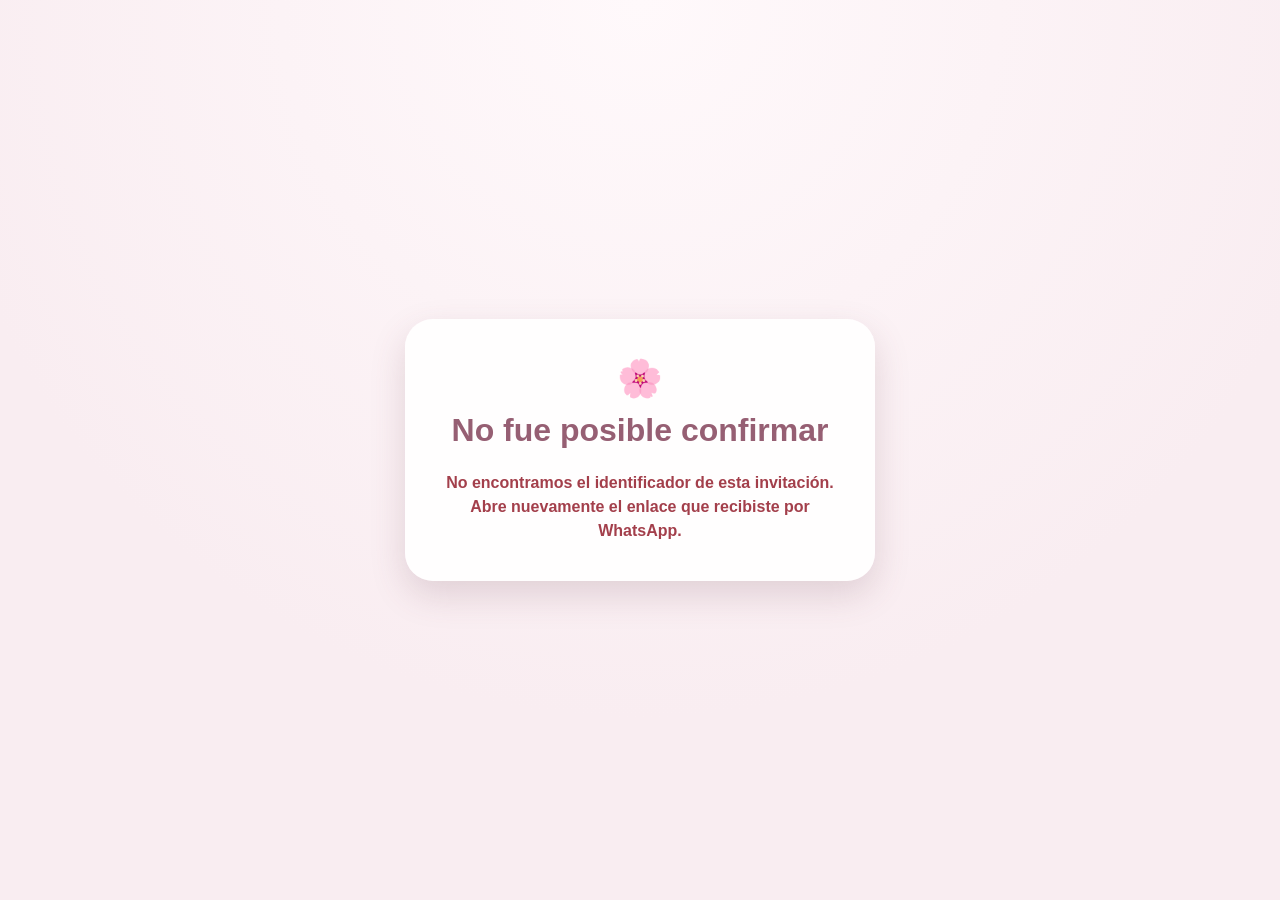
==== confirmar.html @ a8768b79 "Update confirmar.html" ====
<!DOCTYPE html>
<html lang="es">
<head>
    <meta charset="UTF-8">

    <meta
        name="viewport"
        content="width=device-width, initial-scale=1.0"
    >

    <title>Confirmar asistencia</title>

    <style>
        :root {
            --rosa-fondo: #f9edf1;
            --rosa-principal: #c8849c;
            --rosa-oscuro: #965f73;
            --texto: #5f4b52;
            --blanco: #ffffff;
            --error: #a33f4b;
            --sombra: 0 14px 35px rgba(109, 65, 82, 0.18);
        }

        * {
            box-sizing: border-box;
        }

        body {
            margin: 0;
            min-height: 100vh;
            padding: 24px;
            display: flex;
            align-items: center;
            justify-content: center;
            background:
                radial-gradient(
                    circle at top,
                    #fff9fb 0%,
                    var(--rosa-fondo) 65%
                );
            color: var(--texto);
            font-family: Arial, Helvetica, sans-serif;
        }

        .tarjeta {
            width: min(100%, 470px);
            padding: 38px 26px;
            border-radius: 28px;
            background: rgba(255, 255, 255, 0.94);
            text-align: center;
            box-shadow: var(--sombra);
        }

        .decoracion {
            margin-bottom: 12px;
            font-size: 2.3rem;
        }

        h1 {
            margin: 0 0 14px;
            color: var(--rosa-oscuro);
            font-size: 2rem;
        }

        .nombre {
            margin: 0 0 10px;
            color: var(--rosa-principal);
            font-size: 1.35rem;
            font-weight: bold;
        }

        .texto {
            margin: 8px auto;
            line-height: 1.6;
        }

        .limite {
            margin: 22px 0;
            padding: 18px;
            border-radius: 18px;
            background: var(--rosa-fondo);
        }

        .limite strong {
            display: block;
            margin: 6px 0;
            color: var(--rosa-oscuro);
            font-size: 2.6rem;
        }

        .opciones {
            display: flex;
            flex-wrap: wrap;
            justify-content: center;
            gap: 12px;
            margin: 28px 0;
        }

        .opcion {
            position: relative;
        }

        .opcion input {
            position: absolute;
            opacity: 0;
            pointer-events: none;
        }

        .opcion label {
            width: 58px;
            height: 58px;
            display: flex;
            align-items: center;
            justify-content: center;
            border: 1px solid var(--rosa-principal);
            border-radius: 50%;
            background: var(--blanco);
            color: var(--rosa-oscuro);
            font-size: 1.1rem;
            font-weight: bold;
            cursor: pointer;
            transition: 0.2s ease;
        }

        .opcion input:checked + label {
            background: var(--rosa-principal);
            color: var(--blanco);
            transform: scale(1.08);
        }

        button {
            width: 100%;
            min-height: 52px;
            border: none;
            border-radius: 999px;
            background: var(--rosa-principal);
            color: var(--blanco);
            font-size: 1rem;
            font-weight: bold;
            cursor: pointer;
            box-shadow: var(--sombra);
        }

        button:disabled {
            opacity: 0.5;
            cursor: not-allowed;
        }

        .mensaje {
            min-height: 28px;
            margin: 22px 0 0;
            line-height: 1.5;
            font-weight: bold;
        }

        .mensaje.error {
            color: var(--error);
        }

        .oculto {
            display: none;
        }

        .cargador {
            width: 46px;
            height: 46px;
            margin: 20px auto;
            border: 5px solid rgba(200, 132, 156, 0.25);
            border-top-color: var(--rosa-principal);
            border-radius: 50%;
            animation: girar 0.9s linear infinite;
        }

        @keyframes girar {
            to {
                transform: rotate(360deg);
            }
        }
    </style>
</head>

<body>

    <main class="tarjeta">

        <div class="decoracion">🌸</div>

        <section id="cargando">
            <h1>Confirmando asistencia</h1>

            <p class="texto">
                Estamos consultando los datos de tu invitación.
            </p>

            <div class="cargador"></div>
        </section>

        <section id="contenido" class="oculto">
            <h1>Confirmación de asistencia</h1>

            <p id="nombreInvitado" class="nombre"></p>

            <p class="texto">
                Nos encantará contar con tu presencia.
            </p>

            <div class="limite">
                <span>Te hemos reservado</span>

                <strong id="numeroLugares">0</strong>

                <span id="textoLugares">lugares</span>
            </div>

            <p class="texto">
                Selecciona cuántas personas asistirán:
            </p>

            <div id="opciones" class="opciones"></div>

            <button
                id="botonConfirmar"
                type="button"
                disabled
            >
                Confirmar asistencia
            </button>

            <p id="mensaje" class="mensaje"></p>
        </section>

        <section id="error" class="oculto">
            <h1>No fue posible confirmar</h1>

            <p id="mensajeError" class="mensaje error"></p>
        </section>

    </main>

    <script>
        "use strict";

        const URL_APPS_SCRIPT =
            "https://script.google.com/macros/s/AKfycbwXdjWYMlq8m23Ws7pWCcfp6FkvjmaoHZzijCPyj5qIgo-QLQ72TzaRCywWCVMQCww7uA/exec";

        const cargando = document.getElementById("cargando");
        const contenido = document.getElementById("contenido");
        const seccionError = document.getElementById("error");

        const nombreInvitado =
            document.getElementById("nombreInvitado");

        const numeroLugares =
            document.getElementById("numeroLugares");

        const textoLugares =
            document.getElementById("textoLugares");

        const opciones =
            document.getElementById("opciones");

        const botonConfirmar =
            document.getElementById("botonConfirmar");

        const mensaje =
            document.getElementById("mensaje");

        const mensajeError =
            document.getElementById("mensajeError");

        let idInvitado = "";
        let limite = 0;
        let asistentesSeleccionados = 0;

        document.addEventListener(
            "DOMContentLoaded",
            iniciar
        );

        async function iniciar() {
            try {
                validarUrlApi();

                idInvitado = localStorage.getItem("INVITADO");

                if (!idInvitado) {
                    mostrarError(
                        "No encontramos el identificador de esta invitación. Abre nuevamente el enlace que recibiste por WhatsApp."
                    );

                    return;
                }

                const datos = await consultarInvitado(idInvitado);

                if (datos.estado !== "ok") {
                    mostrarError(
                        "El código de invitación no fue encontrado."
                    );

                    return;
                }

                if (
                    String(datos.confirmado || "")
                        .trim()
                        .toUpperCase() === "SI"
                ) {
                    mostrarYaConfirmado(datos.nombre);
                    return;
                }

                cargarDatos(datos);
            } catch (error) {
                console.error(error);

                mostrarError(
                    "Ocurrió un problema al consultar la invitación. Revisa tu conexión e intenta nuevamente."
                );
            }
        }

        async function consultarInvitado(id) {
            const url =
                `${URL_APPS_SCRIPT}?id=${encodeURIComponent(id)}`;

            const respuesta = await fetch(url);

            if (!respuesta.ok) {
                throw new Error(
                    `Error HTTP: ${respuesta.status}`
                );
            }

            return await respuesta.json();
        }

        function cargarDatos(datos) {
            limite = Number(datos.limite);

            if (!Number.isInteger(limite) || limite < 1) {
                mostrarError(
                    "El límite de personas de esta invitación no es válido."
                );

                return;
            }

            nombreInvitado.textContent =
                datos.nombre || "Invitado";

            numeroLugares.textContent = limite;

            textoLugares.textContent =
                limite === 1 ? "lugar" : "lugares";

            crearOpciones(limite);

            cargando.classList.add("oculto");
            contenido.classList.remove("oculto");
        }

        function crearOpciones(cantidad) {
            opciones.innerHTML = "";

            for (
                let numero = 1;
                numero <= cantidad;
                numero++
            ) {
                const contenedor =
                    document.createElement("div");

                contenedor.className = "opcion";

                const input =
                    document.createElement("input");

                input.type = "radio";
                input.name = "asistentes";
                input.id = `asistentes-${numero}`;
                input.value = numero;

                const label =
                    document.createElement("label");

                label.htmlFor = input.id;
                label.textContent = numero;

                input.addEventListener("change", () => {
                    asistentesSeleccionados = numero;
                    botonConfirmar.disabled = false;
                    mensaje.textContent = "";
                });

                contenedor.append(input, label);
                opciones.appendChild(contenedor);
            }
        }

        botonConfirmar.addEventListener(
            "click",
            confirmarAsistencia
        );

        async function confirmarAsistencia() {
            if (
                asistentesSeleccionados < 1 ||
                asistentesSeleccionados > limite
            ) {
                mensaje.textContent =
                    "Selecciona una cantidad válida.";

                mensaje.classList.add("error");
                return;
            }

            botonConfirmar.disabled = true;
            botonConfirmar.textContent = "Confirmando...";

            mensaje.textContent = "";
            mensaje.classList.remove("error");

            try {
                const respuesta = await fetch(
                    URL_APPS_SCRIPT,
                    {
                        method: "POST",

                        headers: {
                            "Content-Type":
                                "text/plain;charset=utf-8"
                        },

                        body: JSON.stringify({
                            id: idInvitado,
                            asistentes:
                                asistentesSeleccionados
                        })
                    }
                );

                if (!respuesta.ok) {
                    throw new Error(
                        `Error HTTP: ${respuesta.status}`
                    );
                }

                const resultado = await respuesta.json();

                procesarResultado(resultado);
            } catch (error) {
                console.error(error);

                mensaje.textContent =
                    "No fue posible guardar la confirmación. Intenta nuevamente.";

                mensaje.classList.add("error");

                botonConfirmar.disabled = false;
                botonConfirmar.textContent =
                    "Confirmar asistencia";
            }
        }

        function procesarResultado(resultado) {
            switch (resultado.estado) {
                case "ok":
                    opciones.innerHTML = "";

                    botonConfirmar.classList.add("oculto");

                    mensaje.textContent =
                        `¡Gracias! Registramos la asistencia de ${asistentesSeleccionados} ${
                            asistentesSeleccionados === 1
                                ? "persona"
                                : "personas"
                        }.`;

                    break;

                case "ya_confirmado":
                    mostrarYaConfirmado();
                    break;

                case "limite_superado":
                    mensaje.textContent =
                        `Solo puedes confirmar hasta ${resultado.limite} personas.`;

                    mensaje.classList.add("error");

                    botonConfirmar.disabled = false;
                    botonConfirmar.textContent =
                        "Confirmar asistencia";

                    break;

                case "no_encontrado":
                    mostrarError(
                        "El código de invitación no fue encontrado."
                    );

                    break;

                default:
                    throw new Error(
                        "Respuesta desconocida del servidor."
                    );
            }
        }

        function mostrarYaConfirmado(nombre = "") {
            cargando.classList.add("oculto");
            contenido.classList.remove("oculto");

            nombreInvitado.textContent =
                nombre || "Invitado";

            document.querySelector(".limite")
                .classList.add("oculto");

            opciones.innerHTML = "";

            botonConfirmar.classList.add("oculto");

            mensaje.textContent =
                "Tu asistencia ya había sido confirmada. ¡Gracias!";
        }

        function mostrarError(texto) {
            cargando.classList.add("oculto");
            contenido.classList.add("oculto");

            mensajeError.textContent = texto;
            seccionError.classList.remove("oculto");
        }

        function validarUrlApi() {
            if (
                !URL_APPS_SCRIPT ||
                URL_APPS_SCRIPT.includes("PEGA_AQUI")
            ) {
                throw new Error(
                    "Falta configurar la URL del Apps Script."
                );
            }
        }
    </script>

</body>
</html>
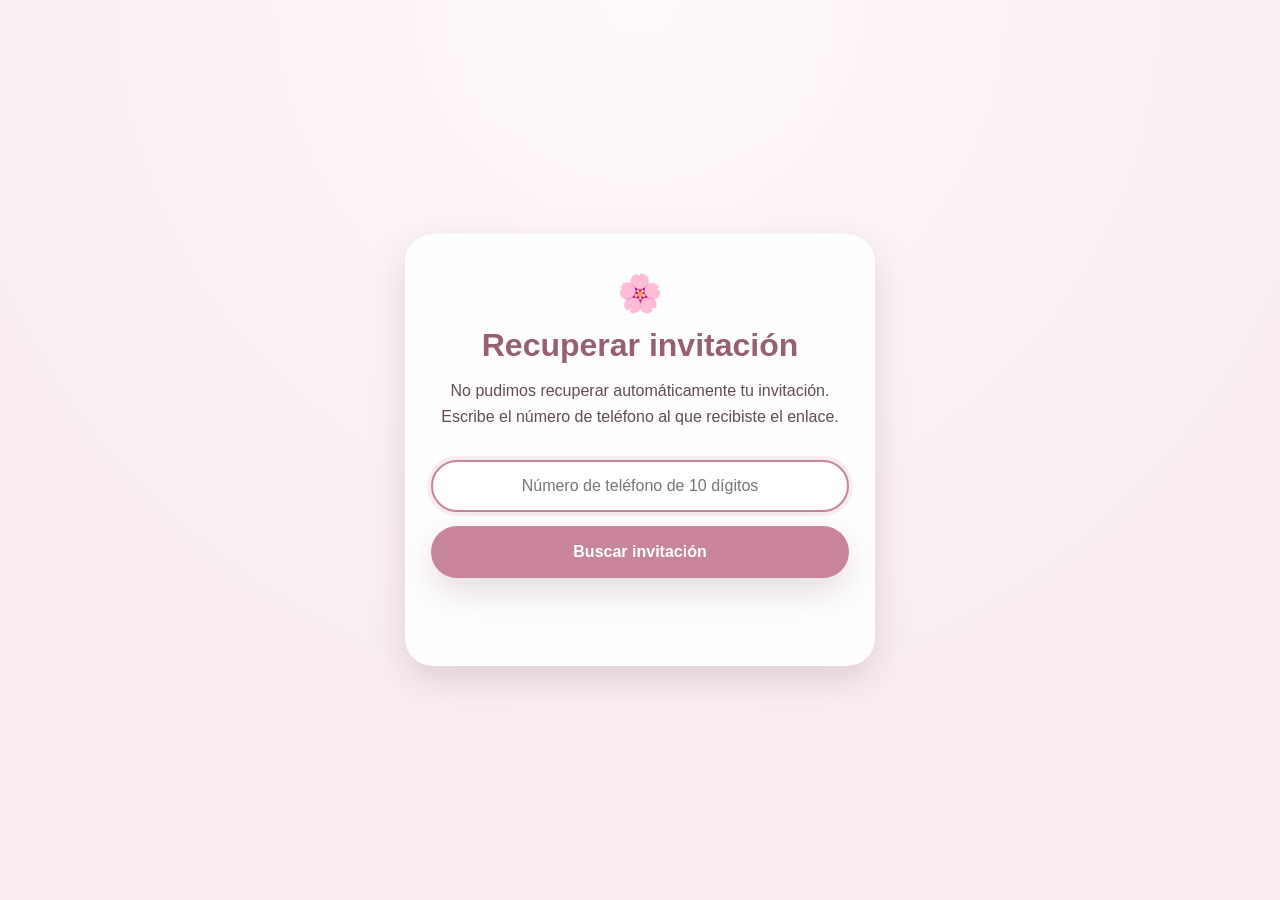
==== commit fc63dc52: "Update confirmar.html" ====
--- a/confirmar.html
+++ b/confirmar.html
@@ -128,6 +128,25 @@
             transform: scale(1.08);
         }
 
+        .campo-telefono {
+            width: 100%;
+            min-height: 52px;
+            margin: 22px 0 14px;
+            padding: 0 18px;
+            border: 1px solid var(--rosa-principal);
+            border-radius: 999px;
+            outline: none;
+            background: var(--blanco);
+            color: var(--texto);
+            font-size: 1rem;
+            text-align: center;
+        }
+
+        .campo-telefono:focus {
+            border-width: 2px;
+            box-shadow: 0 0 0 4px rgba(200, 132, 156, 0.15);
+        }
+
         button {
             width: 100%;
             min-height: 52px;
@@ -204,7 +223,7 @@
                 Nos encantará contar con tu presencia.
             </p>
 
-            <div class="limite">
+            <div id="bloqueLimite" class="limite">
                 <span>Te hemos reservado</span>
 
                 <strong id="numeroLugares">0</strong>
@@ -212,7 +231,7 @@
                 <span id="textoLugares">lugares</span>
             </div>
 
-            <p class="texto">
+            <p id="instruccionAsistentes" class="texto">
                 Selecciona cuántas personas asistirán:
             </p>
 
@@ -229,6 +248,35 @@
             <p id="mensaje" class="mensaje"></p>
         </section>
 
+        <!-- Nueva sección para recuperar la invitación con el teléfono -->
+        <section id="recuperarTelefono" class="oculto">
+            <h1>Recuperar invitación</h1>
+
+            <p class="texto">
+                No pudimos recuperar automáticamente tu invitación.
+                Escribe el número de teléfono al que recibiste el enlace.
+            </p>
+
+            <input
+                id="telefonoRecuperacion"
+                class="campo-telefono"
+                type="tel"
+                inputmode="numeric"
+                autocomplete="tel"
+                maxlength="14"
+                placeholder="Número de teléfono de 10 dígitos"
+            >
+
+            <button
+                id="btnBuscarTelefono"
+                type="button"
+            >
+                Buscar invitación
+            </button>
+
+            <p id="mensajeRecuperacion" class="mensaje"></p>
+        </section>
+
         <section id="error" class="oculto">
             <h1>No fue posible confirmar</h1>
 
@@ -243,9 +291,20 @@
         const URL_APPS_SCRIPT =
             "https://script.google.com/macros/s/AKfycbwXdjWYMlq8m23Ws7pWCcfp6FkvjmaoHZzijCPyj5qIgo-QLQ72TzaRCywWCVMQCww7uA/exec";
 
-        const cargando = document.getElementById("cargando");
-        const contenido = document.getElementById("contenido");
-        const seccionError = document.getElementById("error");
+        const URL_INVITACION_CANVA =
+            "https://cumplexvcamila.my.canva.site/";
+
+        const cargando =
+            document.getElementById("cargando");
+
+        const contenido =
+            document.getElementById("contenido");
+
+        const recuperarTelefono =
+            document.getElementById("recuperarTelefono");
+
+        const seccionError =
+            document.getElementById("error");
 
         const nombreInvitado =
             document.getElementById("nombreInvitado");
@@ -256,6 +315,12 @@
         const textoLugares =
             document.getElementById("textoLugares");
 
+        const bloqueLimite =
+            document.getElementById("bloqueLimite");
+
+        const instruccionAsistentes =
+            document.getElementById("instruccionAsistentes");
+
         const opciones =
             document.getElementById("opciones");
 
@@ -264,6 +329,15 @@
 
         const mensaje =
             document.getElementById("mensaje");
+
+        const telefonoRecuperacion =
+            document.getElementById("telefonoRecuperacion");
+
+        const btnBuscarTelefono =
+            document.getElementById("btnBuscarTelefono");
+
+        const mensajeRecuperacion =
+            document.getElementById("mensajeRecuperacion");
 
         const mensajeError =
             document.getElementById("mensajeError");
@@ -277,40 +351,47 @@
             iniciar
         );
 
+        botonConfirmar.addEventListener(
+            "click",
+            confirmarAsistencia
+        );
+
+        btnBuscarTelefono.addEventListener(
+            "click",
+            buscarInvitacionPorTelefono
+        );
+
+        telefonoRecuperacion.addEventListener(
+            "keydown",
+            function (evento) {
+                if (evento.key === "Enter") {
+                    evento.preventDefault();
+                    buscarInvitacionPorTelefono();
+                }
+            }
+        );
+
         async function iniciar() {
             try {
                 validarUrlApi();
 
-                idInvitado = localStorage.getItem("INVITADO");
-
+                /*
+                 * Busca el ID primero en la URL y después en:
+                 * localStorage, sessionStorage y cookie.
+                 */
+                idInvitado = obtenerIdentificador();
+
+                /*
+                 * Si Safari o WhatsApp perdió el ID,
+                 * se muestra el formulario de teléfono.
+                 */
                 if (!idInvitado) {
-                    mostrarError(
-                        "No encontramos el identificador de esta invitación. Abre nuevamente el enlace que recibiste por WhatsApp."
-                    );
-
+                    mostrarRecuperacionPorTelefono();
                     return;
                 }
 
-                const datos = await consultarInvitado(idInvitado);
-
-                if (datos.estado !== "ok") {
-                    mostrarError(
-                        "El código de invitación no fue encontrado."
-                    );
-
-                    return;
-                }
-
-                if (
-                    String(datos.confirmado || "")
-                        .trim()
-                        .toUpperCase() === "SI"
-                ) {
-                    mostrarYaConfirmado(datos.nombre);
-                    return;
-                }
-
-                cargarDatos(datos);
+                await cargarInvitadoPorId(idInvitado);
+
             } catch (error) {
                 console.error(error);
 
@@ -320,11 +401,47 @@
             }
         }
 
+        async function cargarInvitadoPorId(id) {
+            mostrarCargando();
+
+            const datos =
+                await consultarInvitado(id);
+
+            if (datos.estado !== "ok") {
+                mostrarRecuperacionPorTelefono(
+                    "No pudimos localizar la invitación automáticamente. Escribe el teléfono al que recibiste el enlace."
+                );
+
+                return;
+            }
+
+            idInvitado = id;
+
+            guardarIdentificador(idInvitado);
+
+            if (
+                String(datos.confirmado || "")
+                    .trim()
+                    .toUpperCase() === "SI"
+            ) {
+                mostrarYaConfirmado(datos.nombre);
+                return;
+            }
+
+            cargarDatos(datos);
+        }
+
         async function consultarInvitado(id) {
             const url =
-                `${URL_APPS_SCRIPT}?id=${encodeURIComponent(id)}`;
-
-            const respuesta = await fetch(url);
+                `${URL_APPS_SCRIPT}?id=${encodeURIComponent(id)}&_=${Date.now()}`;
+
+            const respuesta = await fetch(
+                url,
+                {
+                    method: "GET",
+                    cache: "no-store"
+                }
+            );
 
             if (!respuesta.ok) {
                 throw new Error(
@@ -335,10 +452,281 @@
             return await respuesta.json();
         }
 
+        /*
+         * Obtiene el ID mediante cuatro métodos:
+         * URL, localStorage, sessionStorage y cookie.
+         */
+        function obtenerIdentificador() {
+            const parametros =
+                new URLSearchParams(
+                    window.location.search
+                );
+
+            const idUrl =
+                String(
+                    parametros.get("id") || ""
+                ).trim();
+
+            if (idUrl) {
+                guardarIdentificador(idUrl);
+                return idUrl;
+            }
+
+            try {
+                const idLocal =
+                    String(
+                        localStorage.getItem(
+                            "INVITADO"
+                        ) || ""
+                    ).trim();
+
+                if (idLocal) {
+                    return idLocal;
+                }
+
+            } catch (error) {
+                console.warn(
+                    "No se pudo leer localStorage:",
+                    error
+                );
+            }
+
+            try {
+                const idSesion =
+                    String(
+                        sessionStorage.getItem(
+                            "INVITADO"
+                        ) || ""
+                    ).trim();
+
+                if (idSesion) {
+                    return idSesion;
+                }
+
+            } catch (error) {
+                console.warn(
+                    "No se pudo leer sessionStorage:",
+                    error
+                );
+            }
+
+            try {
+                const coincidencia =
+                    document.cookie.match(
+                        /(?:^|;\s*)INVITADO=([^;]+)/
+                    );
+
+                if (coincidencia) {
+                    return decodeURIComponent(
+                        coincidencia[1]
+                    ).trim();
+                }
+
+            } catch (error) {
+                console.warn(
+                    "No se pudo leer la cookie:",
+                    error
+                );
+            }
+
+            return "";
+        }
+
+        /*
+         * Guarda el identificador en tres lugares
+         * para mejorar la compatibilidad con iPhone.
+         */
+        function guardarIdentificador(id) {
+            const identificador =
+                String(id || "").trim();
+
+            if (!identificador) {
+                return;
+            }
+
+            try {
+                localStorage.setItem(
+                    "INVITADO",
+                    identificador
+                );
+
+            } catch (error) {
+                console.warn(
+                    "No se pudo usar localStorage:",
+                    error
+                );
+            }
+
+            try {
+                sessionStorage.setItem(
+                    "INVITADO",
+                    identificador
+                );
+
+            } catch (error) {
+                console.warn(
+                    "No se pudo usar sessionStorage:",
+                    error
+                );
+            }
+
+            try {
+                document.cookie =
+                    "INVITADO=" +
+                    encodeURIComponent(
+                        identificador
+                    ) +
+                    "; path=/; max-age=2592000; SameSite=Lax; Secure";
+
+            } catch (error) {
+                console.warn(
+                    "No se pudo guardar la cookie:",
+                    error
+                );
+            }
+        }
+
+        /*
+         * Busca la invitación usando el teléfono.
+         */
+        async function buscarInvitacionPorTelefono() {
+            const telefono =
+                normalizarTelefono(
+                    telefonoRecuperacion.value
+                );
+
+            limpiarMensajeRecuperacion();
+
+            if (telefono.length !== 10) {
+                mostrarMensajeRecuperacion(
+                    "Escribe un número de teléfono de 10 dígitos.",
+                    true
+                );
+
+                return;
+            }
+
+            btnBuscarTelefono.disabled = true;
+
+            btnBuscarTelefono.textContent =
+                "Buscando invitación...";
+
+            mostrarMensajeRecuperacion(
+                "Estamos buscando tu invitación.",
+                false
+            );
+
+            try {
+                const url =
+                    `${URL_APPS_SCRIPT}?telefono=${encodeURIComponent(telefono)}&_=${Date.now()}`;
+
+                const respuesta = await fetch(
+                    url,
+                    {
+                        method: "GET",
+                        cache: "no-store"
+                    }
+                );
+
+                if (!respuesta.ok) {
+                    throw new Error(
+                        `Error HTTP: ${respuesta.status}`
+                    );
+                }
+
+                const resultado =
+                    await respuesta.json();
+
+                /*
+                 * Funciona si Apps Script responde:
+                 *
+                 * {
+                 *   estado: "ok",
+                 *   invitado: {
+                 *     id: "A001"
+                 *   }
+                 * }
+                 */
+                const datosInvitado =
+                    resultado.invitado ||
+                    resultado;
+
+                if (
+                    resultado.estado === "ok" &&
+                    datosInvitado &&
+                    datosInvitado.id
+                ) {
+                    idInvitado =
+                        String(
+                            datosInvitado.id
+                        ).trim();
+
+                    guardarIdentificador(
+                        idInvitado
+                    );
+
+                    mostrarMensajeRecuperacion(
+                        "Invitación encontrada. Cargando...",
+                        false
+                    );
+
+                    await cargarInvitadoPorId(
+                        idInvitado
+                    );
+
+                    return;
+                }
+
+                mostrarMensajeRecuperacion(
+                    resultado.mensaje ||
+                    "No encontramos una invitación asociada con ese teléfono.",
+                    true
+                );
+
+            } catch (error) {
+                console.error(error);
+
+                mostrarMensajeRecuperacion(
+                    "No fue posible buscar la invitación. Revisa tu conexión e inténtalo nuevamente.",
+                    true
+                );
+
+            } finally {
+                btnBuscarTelefono.disabled =
+                    false;
+
+                btnBuscarTelefono.textContent =
+                    "Buscar invitación";
+            }
+        }
+
+        /*
+         * Elimina 52, espacios, guiones y paréntesis.
+         * Conserva los últimos 10 dígitos.
+         */
+        function normalizarTelefono(valor) {
+            let telefono =
+                String(valor || "")
+                    .replace(/\D/g, "");
+
+            if (telefono.length > 10) {
+                telefono =
+                    telefono.slice(-10);
+            }
+
+            return telefono;
+        }
+
         function cargarDatos(datos) {
-            limite = Number(datos.limite);
-
-            if (!Number.isInteger(limite) || limite < 1) {
+            limite =
+                Number(datos.limite);
+
+            asistentesSeleccionados = 0;
+
+            if (
+                !Number.isInteger(limite) ||
+                limite < 1
+            ) {
                 mostrarError(
                     "El límite de personas de esta invitación no es válido."
                 );
@@ -349,15 +737,44 @@
             nombreInvitado.textContent =
                 datos.nombre || "Invitado";
 
-            numeroLugares.textContent = limite;
+            numeroLugares.textContent =
+                limite;
 
             textoLugares.textContent =
-                limite === 1 ? "lugar" : "lugares";
+                limite === 1
+                    ? "lugar"
+                    : "lugares";
+
+            bloqueLimite.classList.remove(
+                "oculto"
+            );
+
+            instruccionAsistentes.classList.remove(
+                "oculto"
+            );
+
+            botonConfirmar.classList.remove(
+                "oculto"
+            );
+
+            botonConfirmar.disabled = true;
+
+            botonConfirmar.textContent =
+                "Confirmar asistencia";
+
+            mensaje.textContent = "";
+
+            mensaje.classList.remove(
+                "error"
+            );
 
             crearOpciones(limite);
 
-            cargando.classList.add("oculto");
-            contenido.classList.remove("oculto");
+            ocultarTodasLasSecciones();
+
+            contenido.classList.remove(
+                "oculto"
+            );
         }
 
         function crearOpciones(cantidad) {
@@ -369,39 +786,64 @@
                 numero++
             ) {
                 const contenedor =
-                    document.createElement("div");
-
-                contenedor.className = "opcion";
+                    document.createElement(
+                        "div"
+                    );
+
+                contenedor.className =
+                    "opcion";
 
                 const input =
-                    document.createElement("input");
+                    document.createElement(
+                        "input"
+                    );
 
                 input.type = "radio";
                 input.name = "asistentes";
-                input.id = `asistentes-${numero}`;
+
+                input.id =
+                    `asistentes-${numero}`;
+
                 input.value = numero;
 
                 const label =
-                    document.createElement("label");
-
-                label.htmlFor = input.id;
-                label.textContent = numero;
-
-                input.addEventListener("change", () => {
-                    asistentesSeleccionados = numero;
-                    botonConfirmar.disabled = false;
-                    mensaje.textContent = "";
-                });
-
-                contenedor.append(input, label);
-                opciones.appendChild(contenedor);
-            }
-        }
-
-        botonConfirmar.addEventListener(
-            "click",
-            confirmarAsistencia
-        );
+                    document.createElement(
+                        "label"
+                    );
+
+                label.htmlFor =
+                    input.id;
+
+                label.textContent =
+                    numero;
+
+                input.addEventListener(
+                    "change",
+                    function () {
+                        asistentesSeleccionados =
+                            numero;
+
+                        botonConfirmar.disabled =
+                            false;
+
+                        mensaje.textContent = "";
+
+                        mensaje.classList.remove(
+                            "error"
+                        );
+                    }
+                );
+
+                contenedor.append(
+                    input,
+                    label
+                );
+
+                opciones.appendChild(
+                    contenedor
+                );
+            }
+        }
 
         async function confirmarAsistencia() {
             if (
@@ -411,15 +853,23 @@
                 mensaje.textContent =
                     "Selecciona una cantidad válida.";
 
-                mensaje.classList.add("error");
+                mensaje.classList.add(
+                    "error"
+                );
+
                 return;
             }
 
             botonConfirmar.disabled = true;
-            botonConfirmar.textContent = "Confirmando...";
+
+            botonConfirmar.textContent =
+                "Confirmando...";
 
             mensaje.textContent = "";
-            mensaje.classList.remove("error");
+
+            mensaje.classList.remove(
+                "error"
+            );
 
             try {
                 const respuesta = await fetch(
@@ -434,6 +884,7 @@
 
                         body: JSON.stringify({
                             id: idInvitado,
+
                             asistentes:
                                 asistentesSeleccionados
                         })
@@ -446,18 +897,26 @@
                     );
                 }
 
-                const resultado = await respuesta.json();
-
-                procesarResultado(resultado);
+                const resultado =
+                    await respuesta.json();
+
+                procesarResultado(
+                    resultado
+                );
+
             } catch (error) {
                 console.error(error);
 
                 mensaje.textContent =
                     "No fue posible guardar la confirmación. Intenta nuevamente.";
 
-                mensaje.classList.add("error");
-
-                botonConfirmar.disabled = false;
+                mensaje.classList.add(
+                    "error"
+                );
+
+                botonConfirmar.disabled =
+                    false;
+
                 botonConfirmar.textContent =
                     "Confirmar asistencia";
             }
@@ -465,17 +924,41 @@
 
         function procesarResultado(resultado) {
             switch (resultado.estado) {
+
                 case "ok":
                     opciones.innerHTML = "";
 
-                    botonConfirmar.classList.add("oculto");
+                    bloqueLimite.classList.add(
+                        "oculto"
+                    );
+
+                    instruccionAsistentes.classList.add(
+                        "oculto"
+                    );
+
+                    botonConfirmar.classList.add(
+                        "oculto"
+                    );
+
+                    mensaje.classList.remove(
+                        "error"
+                    );
 
                     mensaje.textContent =
                         `¡Gracias! Registramos la asistencia de ${asistentesSeleccionados} ${
                             asistentesSeleccionados === 1
                                 ? "persona"
                                 : "personas"
-                        }.`;
+                        }. Regresando a la invitación...`;
+
+                    setTimeout(
+                        function () {
+                            window.location.replace(
+                                URL_INVITACION_CANVA
+                            );
+                        },
+                        2500
+                    );
 
                     break;
 
@@ -487,17 +970,21 @@
                     mensaje.textContent =
                         `Solo puedes confirmar hasta ${resultado.limite} personas.`;
 
-                    mensaje.classList.add("error");
-
-                    botonConfirmar.disabled = false;
+                    mensaje.classList.add(
+                        "error"
+                    );
+
+                    botonConfirmar.disabled =
+                        false;
+
                     botonConfirmar.textContent =
                         "Confirmar asistencia";
 
                     break;
 
                 case "no_encontrado":
-                    mostrarError(
-                        "El código de invitación no fue encontrado."
+                    mostrarRecuperacionPorTelefono(
+                        "No pudimos localizar la invitación. Escribe el teléfono al que recibiste el enlace."
                     );
 
                     break;
@@ -509,30 +996,134 @@
             }
         }
 
-        function mostrarYaConfirmado(nombre = "") {
-            cargando.classList.add("oculto");
-            contenido.classList.remove("oculto");
+        function mostrarYaConfirmado(
+            nombre = ""
+        ) {
+            ocultarTodasLasSecciones();
+
+            contenido.classList.remove(
+                "oculto"
+            );
 
             nombreInvitado.textContent =
                 nombre || "Invitado";
 
-            document.querySelector(".limite")
-                .classList.add("oculto");
+            bloqueLimite.classList.add(
+                "oculto"
+            );
+
+            instruccionAsistentes.classList.add(
+                "oculto"
+            );
 
             opciones.innerHTML = "";
 
-            botonConfirmar.classList.add("oculto");
+            botonConfirmar.classList.add(
+                "oculto"
+            );
+
+            mensaje.classList.remove(
+                "error"
+            );
 
             mensaje.textContent =
-                "Tu asistencia ya había sido confirmada. ¡Gracias!";
+                "Tu asistencia ya había sido confirmada. Regresando a la invitación...";
+
+            setTimeout(
+                function () {
+                    window.location.replace(
+                        URL_INVITACION_CANVA
+                    );
+                },
+                2500
+            );
+        }
+
+        function mostrarRecuperacionPorTelefono(
+            texto = ""
+        ) {
+            ocultarTodasLasSecciones();
+
+            recuperarTelefono.classList.remove(
+                "oculto"
+            );
+
+            telefonoRecuperacion.value = "";
+
+            limpiarMensajeRecuperacion();
+
+            if (texto) {
+                mostrarMensajeRecuperacion(
+                    texto,
+                    false
+                );
+            }
+
+            setTimeout(
+                function () {
+                    telefonoRecuperacion.focus();
+                },
+                200
+            );
+        }
+
+        function mostrarCargando() {
+            ocultarTodasLasSecciones();
+
+            cargando.classList.remove(
+                "oculto"
+            );
         }
 
         function mostrarError(texto) {
-            cargando.classList.add("oculto");
-            contenido.classList.add("oculto");
-
-            mensajeError.textContent = texto;
-            seccionError.classList.remove("oculto");
+            ocultarTodasLasSecciones();
+
+            mensajeError.textContent =
+                texto;
+
+            seccionError.classList.remove(
+                "oculto"
+            );
+        }
+
+        function ocultarTodasLasSecciones() {
+            cargando.classList.add(
+                "oculto"
+            );
+
+            contenido.classList.add(
+                "oculto"
+            );
+
+            recuperarTelefono.classList.add(
+                "oculto"
+            );
+
+            seccionError.classList.add(
+                "oculto"
+            );
+        }
+
+        function mostrarMensajeRecuperacion(
+            texto,
+            esError
+        ) {
+            mensajeRecuperacion.textContent =
+                texto;
+
+            mensajeRecuperacion.classList.toggle(
+                "error",
+                Boolean(esError)
+            );
+        }
+
+        function limpiarMensajeRecuperacion() {
+            mensajeRecuperacion.textContent =
+                "";
+
+            mensajeRecuperacion.classList.remove(
+                "error"
+            );
         }
 
         function validarUrlApi() {
